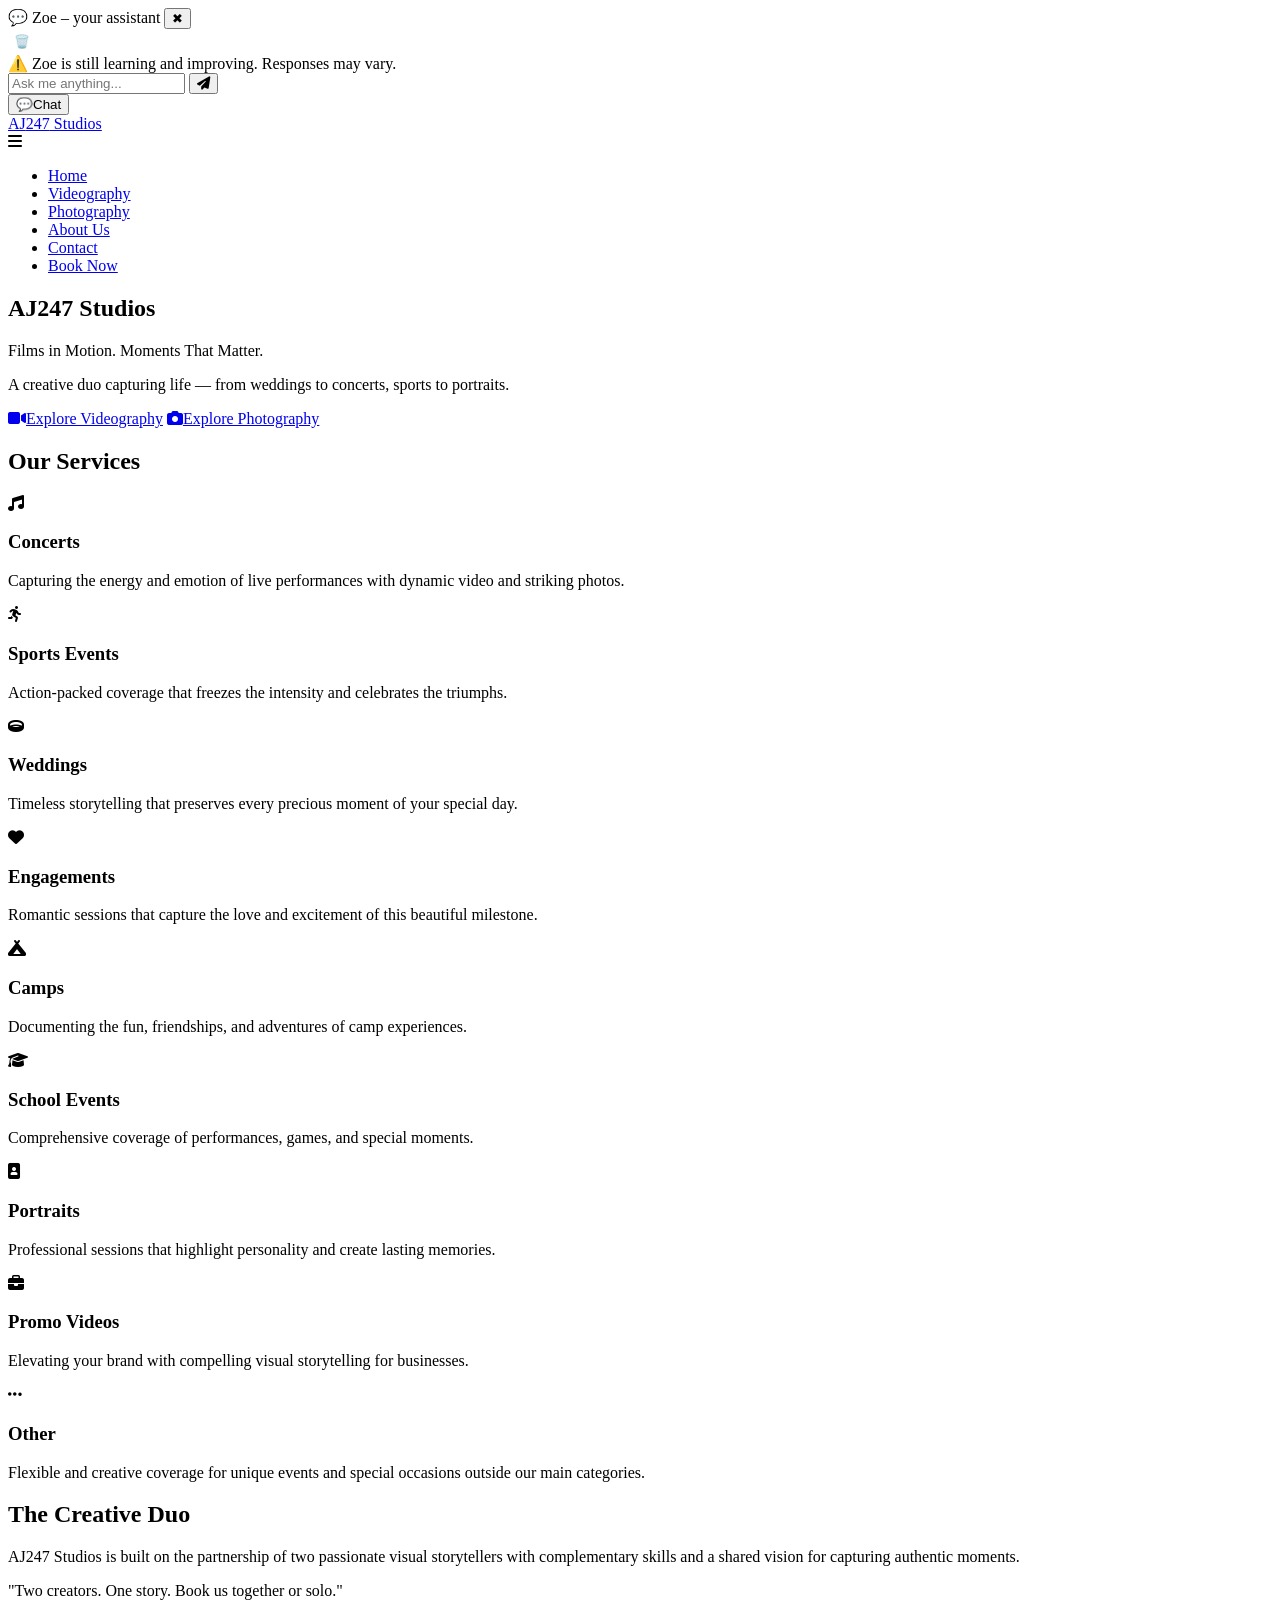
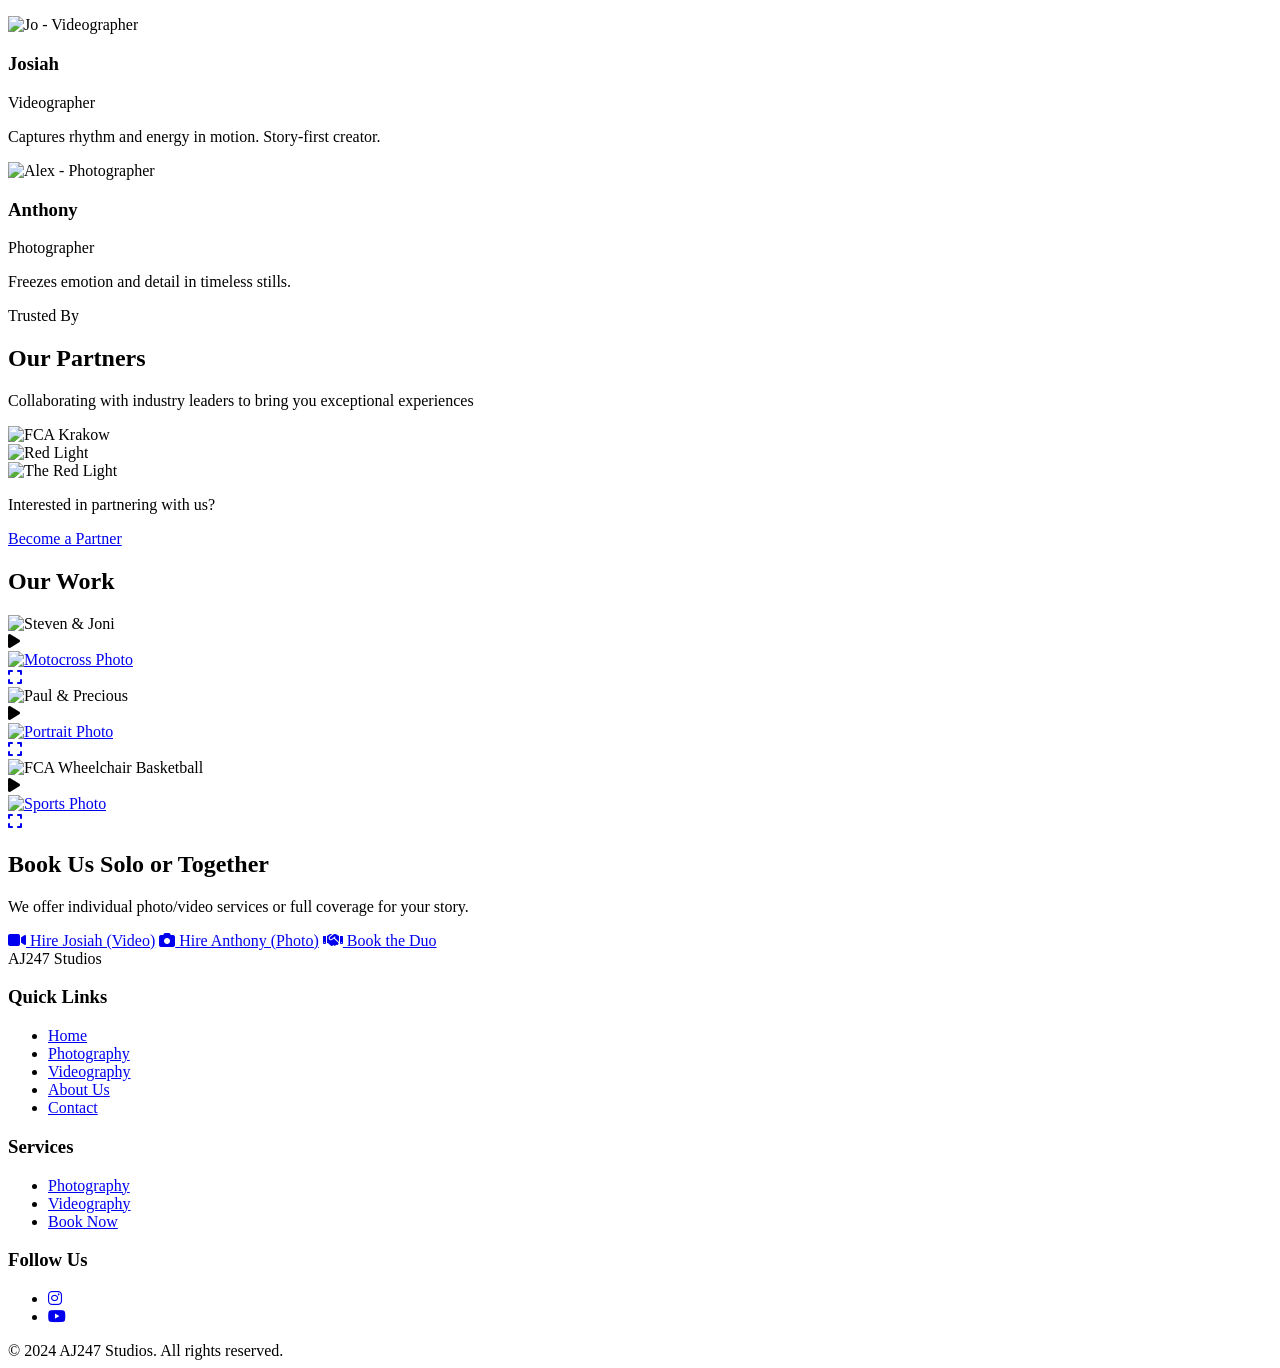
==== index.html @ 20d94ccf "Normalization." ====
<!DOCTYPE html>
<html lang="en">
<head>
    <meta charset="UTF-8">
    <meta name="viewport" content="width=device-width, initial-scale=1.0">
    <title>AJ247 Studios | Films in Motion. Moments That Matter.</title>
    <link rel="preconnect" href="https://fonts.googleapis.com">
    <link rel="preconnect" href="https://fonts.gstatic.com" crossorigin>
    <link href="https://fonts.googleapis.com/css2?family=Bebas+Neue&family=Montserrat:wght@300;400;500;600;700&family=Playfair+Display:ital,wght@0,400;0,500;1,400&display=swap" rel="stylesheet">
    <link rel="stylesheet" href="https://cdnjs.cloudflare.com/ajax/libs/font-awesome/6.4.0/css/all.min.css">
    <link rel="stylesheet" href="index files/index.css">
</head>
<body>
    <!-- ✅ zoe-chat.html -->
    <div id="aj247-chat-container">
        <div id="aj247-chat-widget">
            <div id="chat-header">
                <span>💬 Zoe – your assistant</span>
                <button id="chat-close-btn" aria-label="Close Chat">✖</button>
            </div>
            
            <button id="clear-history-btn" style="
                background: none;
                color: white;
                border: none;
                font-size: 0.8rem;
                margin-top: 4px;
                margin-bottom: 4px;
                cursor: pointer;
                text-decoration: underline;
                opacity: 0.8;
            ">🗑️ Clear Chat</button>

            <div id="chat-log"></div>

            <div class="chat-note">
            ⚠️ Zoe is still learning and improving. Responses may vary.
            </div>

            <div id="chat-input-bar">
                <input type="text" id="chat-input" placeholder="Ask me anything..." />
                <button id="chat-send-btn" aria-label="Send">
                    <i class="fas fa-paper-plane"></i>
                </button>
            </div>
        </div>
    </div>

    <button id="chat-toggle-btn">
    <span class="emoji">💬</span><span class="chat-label">Chat</span>
    </button>


    <!-- Header/Navigation -->
    <header>
        <a href="index.html" class="logo">AJ<span>247</span> Studios</a>
        <div class="hamburger" id="hamburger">
            <i class="fas fa-bars"></i>
        </div>
        <nav>
            <ul id="nav-menu">
                <li><a href="index.html">Home</a></li>
                <li><a href="josiah.html">Videography</a></li>
                <li><a href="anthony.html">Photography</a></li>
                <li><a href="about.html">About Us</a></li>
                <li><a href="contact.html">Contact</a></li>
                <li><a href="contact.html#booking" class="nav-btn">Book Now</a></li>
            </ul>
        </nav>
    </header>

    <!-- Hero Section -->
    <section class="hero">
        <h1 class="fade-in">AJ<span>247</span> Studios</h1>
        <p class="fade-in delay-1">Films in Motion. Moments That Matter.</p>
        <p class="fade-in delay-1">A creative duo capturing life — from weddings to concerts, sports to portraits.</p>
        <div class="hero-btns fade-in delay-2">
            <a href="josiah.html" class="btn btn-primary"><i class="fas fa-video"></i>Explore Videography</a>
            <a href="anthony.html" class="btn btn-secondary"><i class="fas fa-camera"></i>Explore Photography</a>
        </div>
    </section>

    <!-- Services Section -->
    <section class="section">
        <h2 class="section-title">Our Services</h2>
        <div class="services-grid">
            <div class="service-card fade-in">
                <div class="service-icon"><i class="fas fa-music"></i></div>
                <h3>Concerts</h3>
                <p>Capturing the energy and emotion of live performances with dynamic video and striking photos.</p>
            </div>
            <div class="service-card fade-in delay-1">
                <div class="service-icon"><i class="fas fa-running"></i></div>
                <h3>Sports Events</h3>
                <p>Action-packed coverage that freezes the intensity and celebrates the triumphs.</p>
            </div>
            <div class="service-card fade-in delay-2">
                <div class="service-icon"><i class="fas fa-ring"></i></div>
                <h3>Weddings</h3>
                <p>Timeless storytelling that preserves every precious moment of your special day.</p>
            </div>
            <div class="service-card fade-in">
                <div class="service-icon"><i class="fas fa-heart"></i></div>
                <h3>Engagements</h3>
                <p>Romantic sessions that capture the love and excitement of this beautiful milestone.</p>
            </div>
            <div class="service-card fade-in delay-1">
                <div class="service-icon"><i class="fas fa-campground"></i></div>
                <h3>Camps</h3>
                <p>Documenting the fun, friendships, and adventures of camp experiences.</p>
            </div>
            <div class="service-card fade-in delay-2">
                <div class="service-icon"><i class="fas fa-graduation-cap"></i></div>
                <h3>School Events</h3>
                <p>Comprehensive coverage of performances, games, and special moments.</p>
            </div>
            <div class="service-card fade-in">
                <div class="service-icon"><i class="fas fa-portrait"></i></div>
                <h3>Portraits</h3>
                <p>Professional sessions that highlight personality and create lasting memories.</p>
            </div>
            <div class="service-card fade-in delay-1">
                <div class="service-icon"><i class="fas fa-briefcase"></i></div>
                <h3>Promo Videos</h3>
                <p>Elevating your brand with compelling visual storytelling for businesses.</p>
            </div>
            <div class="service-card fade-in delay-2 other">
                <div class="service-icon"><i class="fas fa-ellipsis-h"></i></div>
                <h3>Other</h3>
                <p>Flexible and creative coverage for unique events and special occasions outside our main categories.</p>
            </div>
        </div>
    </section>

    <!-- About Section -->
    <section class="section about">
        <div class="about-container">
            <div class="about-text">
                <h2>The Creative Duo</h2>
                <p>AJ247 Studios is built on the partnership of two passionate visual storytellers with complementary skills and a shared vision for capturing authentic moments.</p>
                <p class="about-tagline">"Two creators. One story. Book us together or solo."</p>
            </div>
            <div class="team-members">
                <div class="team-member fade-in delay-1">
                    <img src="other-img/videographer-2.webp" alt="Jo - Videographer" class="member-photo">
                    <h3 class="member-name">Josiah</h3>
                    <p class="member-role">Videographer</p>
                    <p>Captures rhythm and energy in motion. Story-first creator.</p>
                </div>
                <div class="team-member fade-in delay-1">
                    <img src="other-img/photographer-3.webp" alt="Alex - Photographer" class="member-photo">
                    <h3 class="member-name">Anthony</h3>
                    <p class="member-role">Photographer</p>
                    <p>Freezes emotion and detail in timeless stills.</p>
                </div>
            </div>
        </div>
    </section>
    
    <!-- Sponsors Section -->
    <section class="section sponsors-section">
        <div class="sponsors-container">
            <div class="sponsors-header">
                <span class="sponsors-badge">Trusted By</span>
                <h2 class="section-title">Our Partners</h2>
                <p class="sponsors-subtitle">Collaborating with industry leaders to bring you exceptional experiences</p>
            </div>
            <div class="sponsors-showcase">
                <div class="sponsor-item fade-in">
                    <div class="sponsor-box">
                        <img src="other-img/Logos/fca-krakow.webp" alt="FCA Krakow" class="sponsor-logo">
                    </div>
                </div>
                <div class="sponsor-item fade-in delay-1">
                    <div class="sponsor-box">
                        <img src="other-img/Logos/redlight.webp" alt="Red Light" class="sponsor-logo">
                    </div>
                </div>
                <div class="sponsor-item fade-in delay-2">
                    <div class="sponsor-box">
                        <img src="other-img/Logos/the-red-ligth.webp" alt="The Red Light" class="sponsor-logo">
                    </div>
                </div>
            </div>
            <div class="sponsors-cta">
                <p>Interested in partnering with us?</p>
                <a href="contact.html" class="partner-btn">Become a Partner</a>
            </div>
        </div>
    </section>

    <!-- Portfolio Section -->
    <section class="section">
        <h2 class="section-title">Our Work</h2>
        <div class="portfolio-grid">
            <!-- Steven & Joni -->
            <div class="portfolio-item fade-in delay-2 video-wrapper" data-video-id="4TEUUR1VXEQ">
                <img src="other-img/Steven-Joni.webp" alt="Steven & Joni" class="portfolio-img">
                <div class="portfolio-overlay">
                    <i class="fas fa-play portfolio-icon video-icon"></i>
                </div>
            </div>

            <!-- Motocross Photo Album -->
            <a href="album_photo_motocross.html" class="portfolio-item fade-in delay-1">
                <img src="motocross/motocross_07.webp" alt="Motocross Photo" class="portfolio-img">
                <div class="portfolio-overlay">
                    <i class="fas fa-expand portfolio-icon photo-icon"></i>
                </div>
            </a>

            <!-- Paul & Precious -->
            <div class="portfolio-item fade-in video-wrapper" data-video-id="fnJxTmsU52o">
                <img src="other-img/paul-precious.webp" alt="Paul & Precious" class="portfolio-img">
                <div class="portfolio-overlay">
                    <i class="fas fa-play portfolio-icon video-icon"></i>
                </div>
            </div>

            <!-- Portrait Photo Album -->
            <a href="album_photo_portraits.html" class="portfolio-item fade-in delay-1">
                <img src="portraits/Portrait_14.webp" alt="Portrait Photo" class="portfolio-img">
                <div class="portfolio-overlay">
                    <i class="fas fa-expand portfolio-icon photo-icon"></i>
                </div>
            </a>

            <!-- Sports Video -->
            <div class="portfolio-item fade-in delay-1 video-wrapper" data-video-id="892FI9K08nw">
                <img src="other-img/wheelchair.webp" alt="FCA Wheelchair Basketball" class="portfolio-img">
                <div class="portfolio-overlay">
                    <i class="fas fa-play portfolio-icon video-icon"></i>
                </div>
            </div>

            <!-- Sports Photo Album -->
            <a href="album_photo_football2.html" class="portfolio-item fade-in delay-1">
                <img src="sports2/football_pre.webp" alt="Sports Photo" class="portfolio-img">
                <div class="portfolio-overlay">
                    <i class="fas fa-expand portfolio-icon photo-icon"></i>
                </div>
            </a>
        </div>
    </section>



    <!-- Booking CTA -->
    <section class="booking-cta">
        <h2>Book Us Solo or Together</h2>
        <p>We offer individual photo/video services or full coverage for your story.</p>
        <div class="booking-btns">
            <a href="contact.html" class="booking-btn video-btn"><i class="fas fa-video"></i> Hire Josiah (Video)</a>
            <a href="contact.html" class="booking-btn photo-btn"><i class="fas fa-camera"></i> Hire Anthony (Photo)</a>
            <a href="contact.html" class="booking-btn duo-btn"><i class="fas fa-handshake"></i> Book the Duo</a>
        </div>
    </section>

    <!-- Footer -->
    <footer>
        <div class="footer-container">
            <div class="footer-logo">AJ<span>247</span> Studios</div>
            <div class="footer-links">
                <h3>Quick Links</h3>
                <ul>
                    <li><a href="index.html">Home</a></li>
                    <li><a href="anthony.html">Photography</a></li>
                    <li><a href="josiah.html">Videography</a></li>
                    <li><a href="about.html">About Us</a></li>
                    <li><a href="contact.html">Contact</a></li>
                </ul>
            </div>
            <div class="footer-links">
                <h3>Services</h3>
                <ul>
                    <li><a href="anthony.html">Photography</a></li>
                    <li><a href="josiah.html">Videography</a></li>
                    <li><a href="contact.html">Book Now</a></li>
                </ul>
            </div>
            <div class="footer-links">
                <h3>Follow Us</h3>
                <ul class="social-links">
                    <li><a href="https://www.instagram.com/aj247studios/" target="_blank" rel="noopener"><i class="fab fa-instagram"></i></a></li>
                    <li><a href="https://www.youtube.com/@AJ247Studios-b8y" target="_blank" rel="noopener"><i class="fab fa-youtube"></i></a></li>
                </ul>
            </div>
        </div>
        <div class="copyright">
            &copy; 2024 AJ247 Studios. All rights reserved.
        </div>
    </footer>

    <script src="index files/index.js"></script>
</body> 
</html>
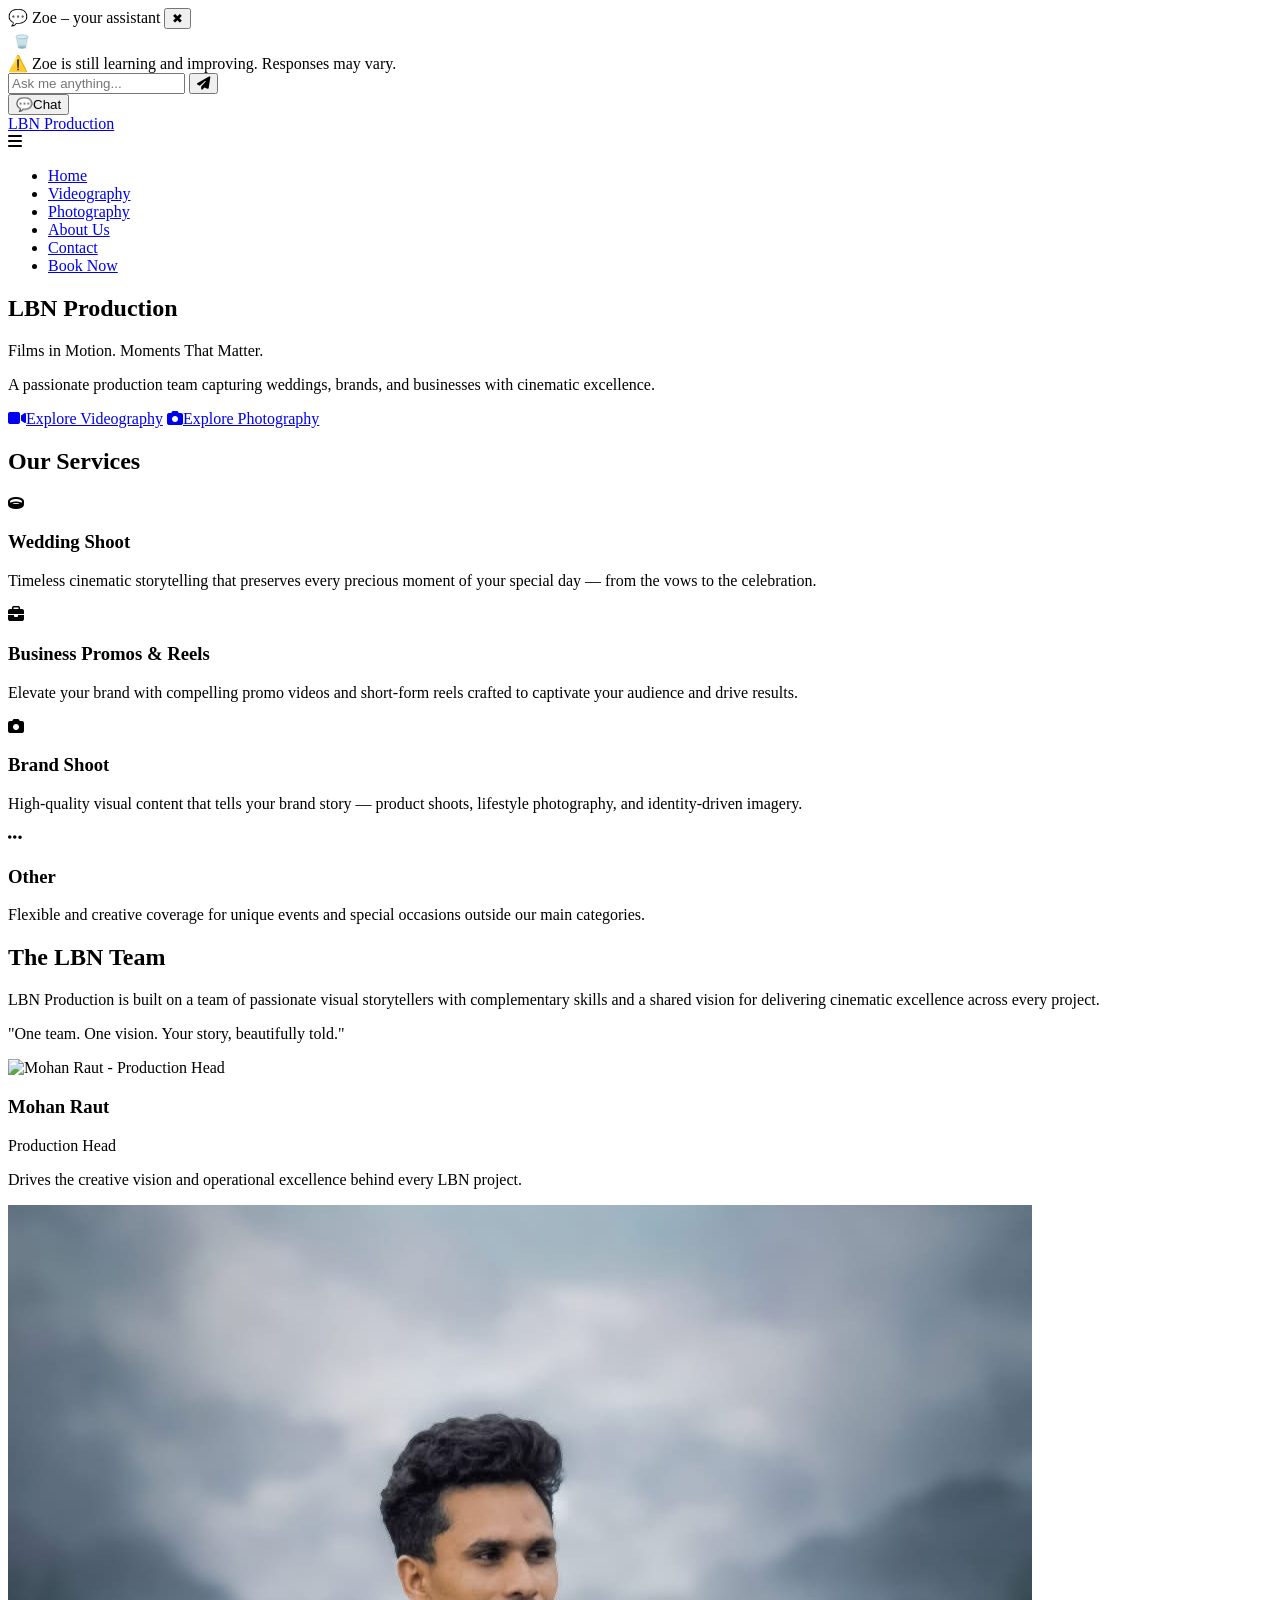
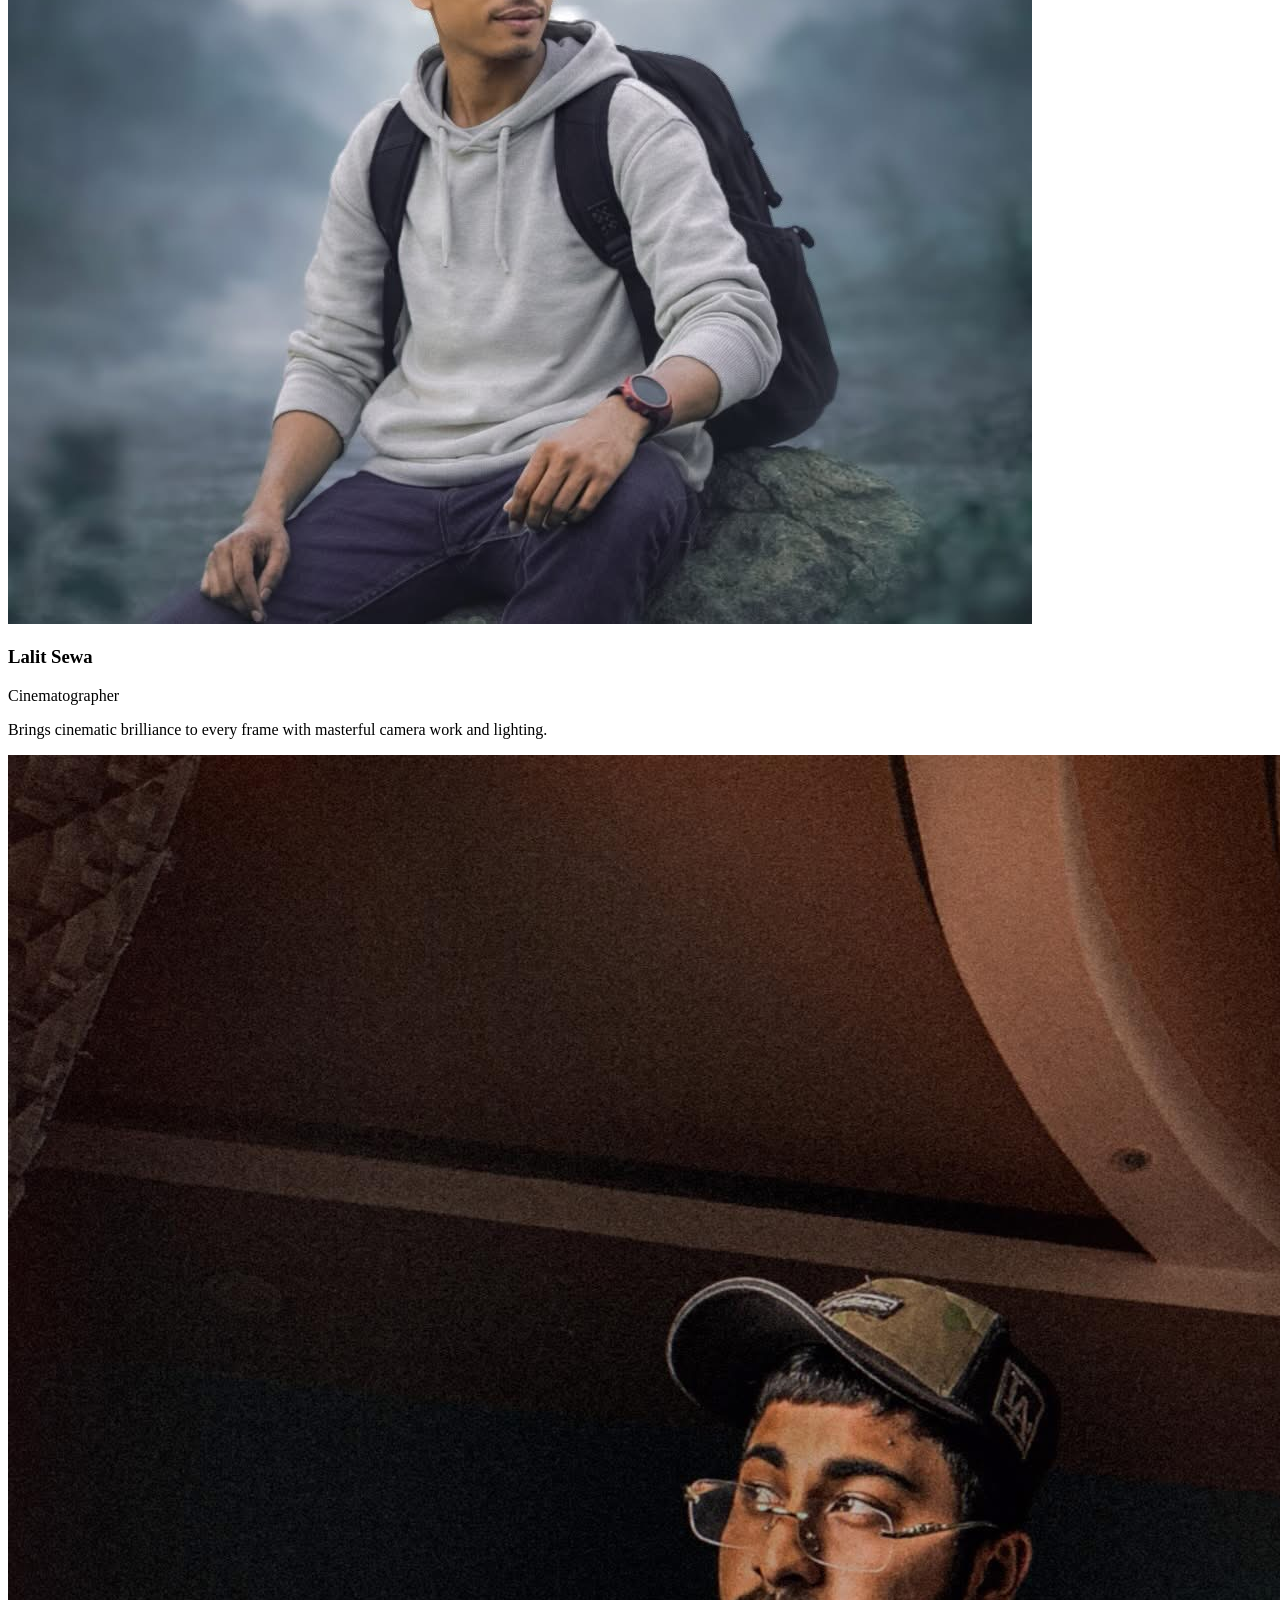
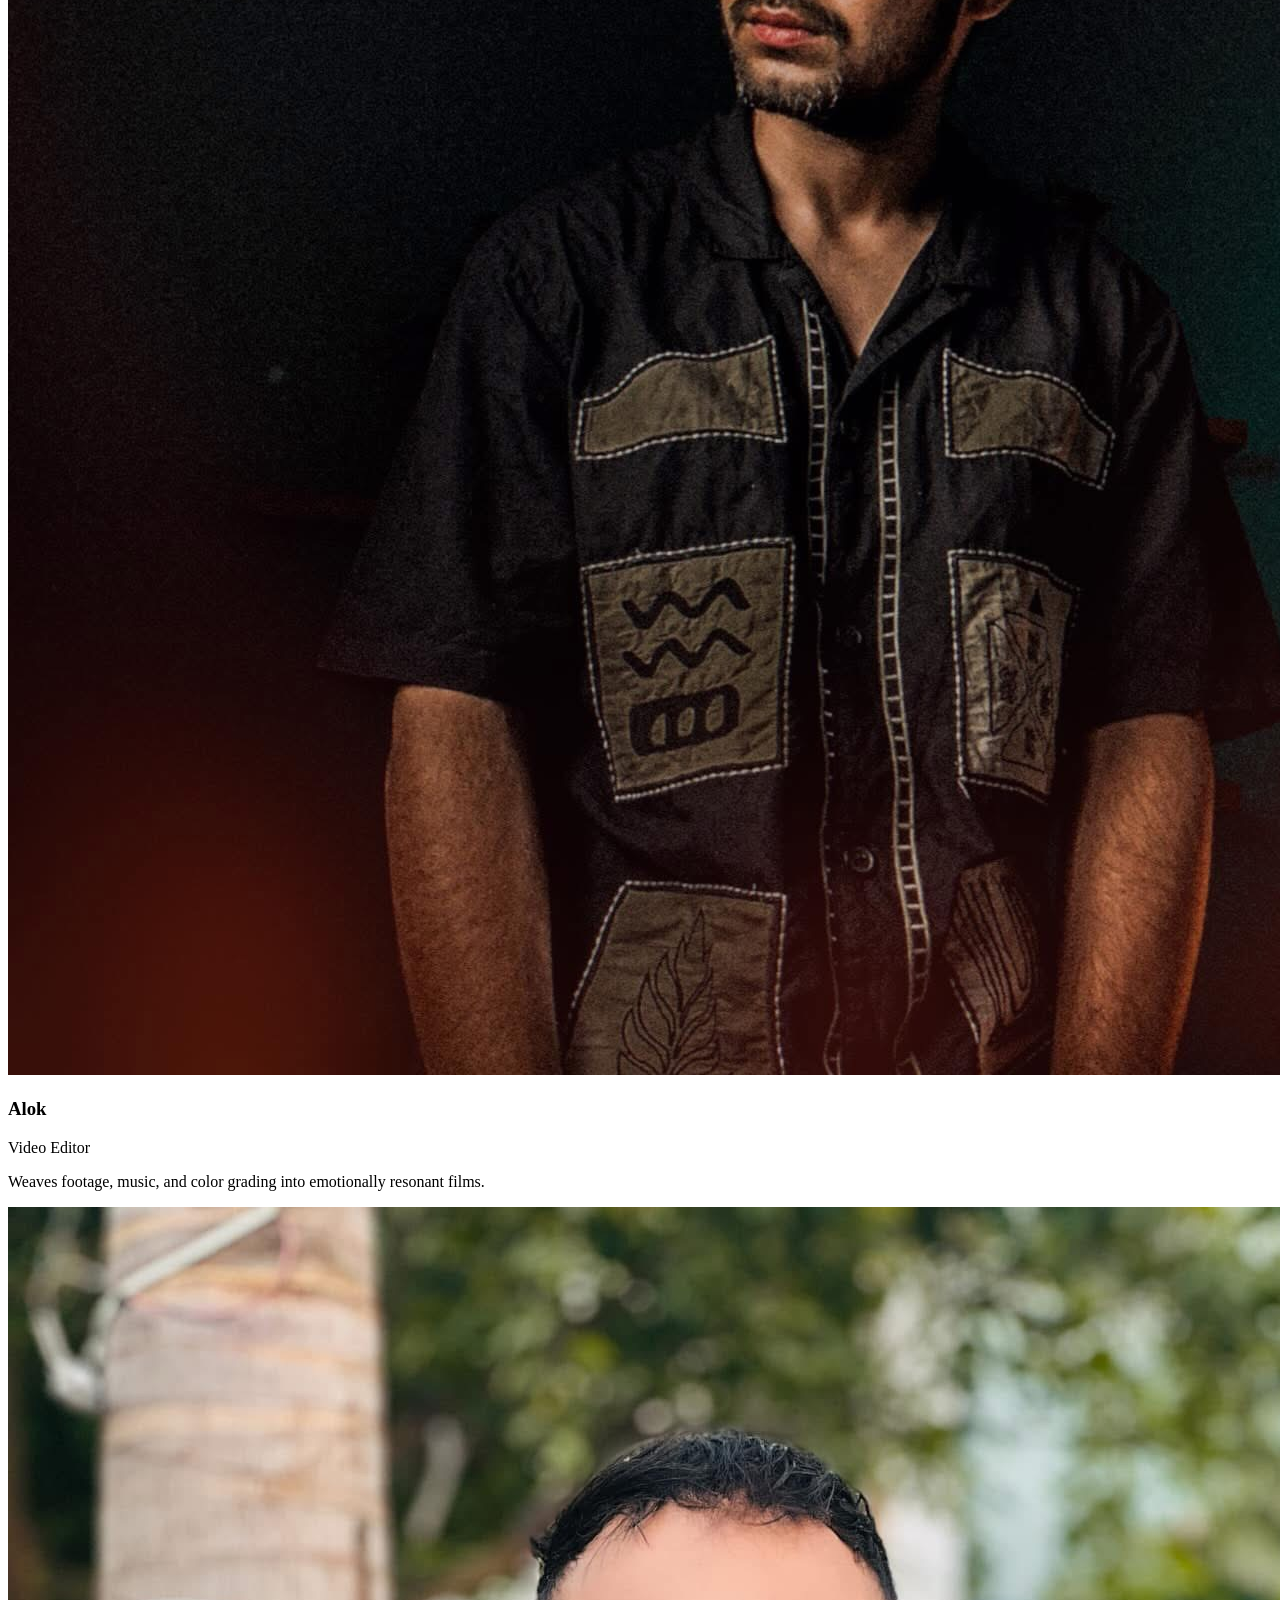
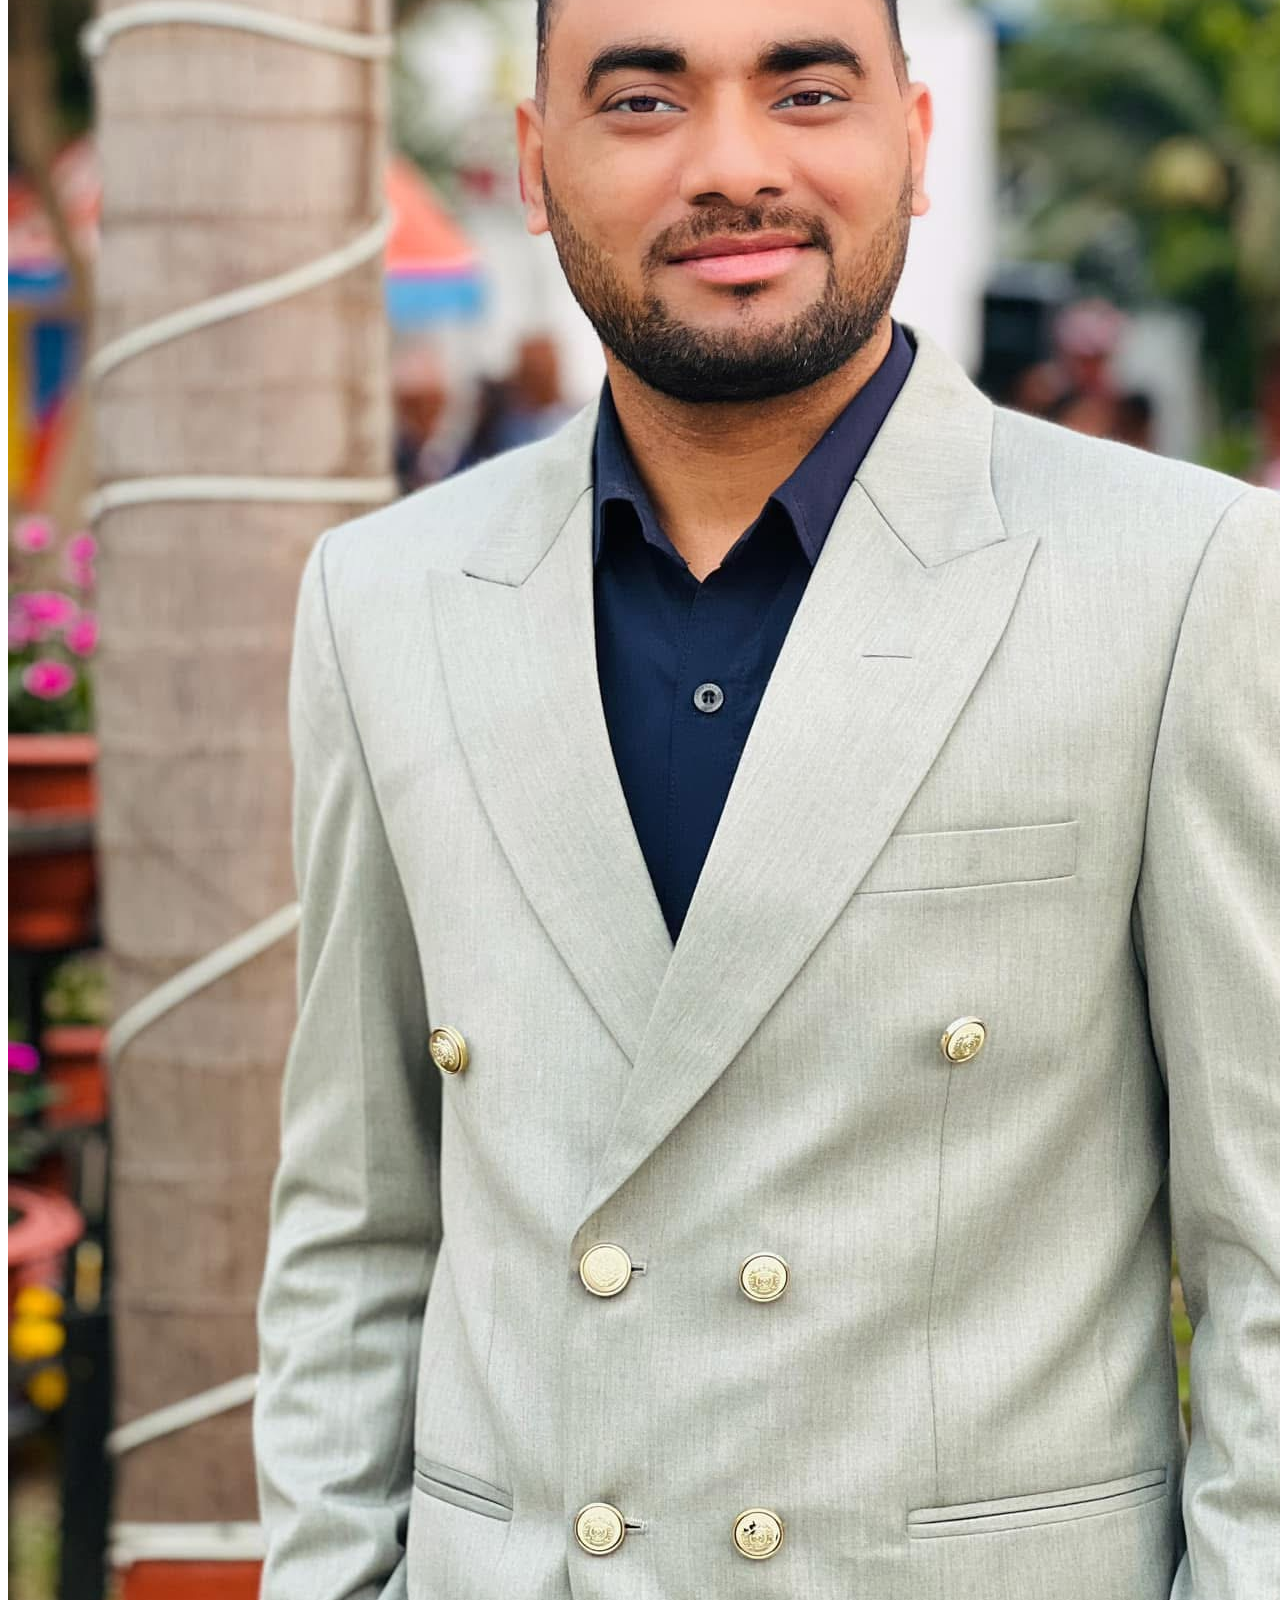
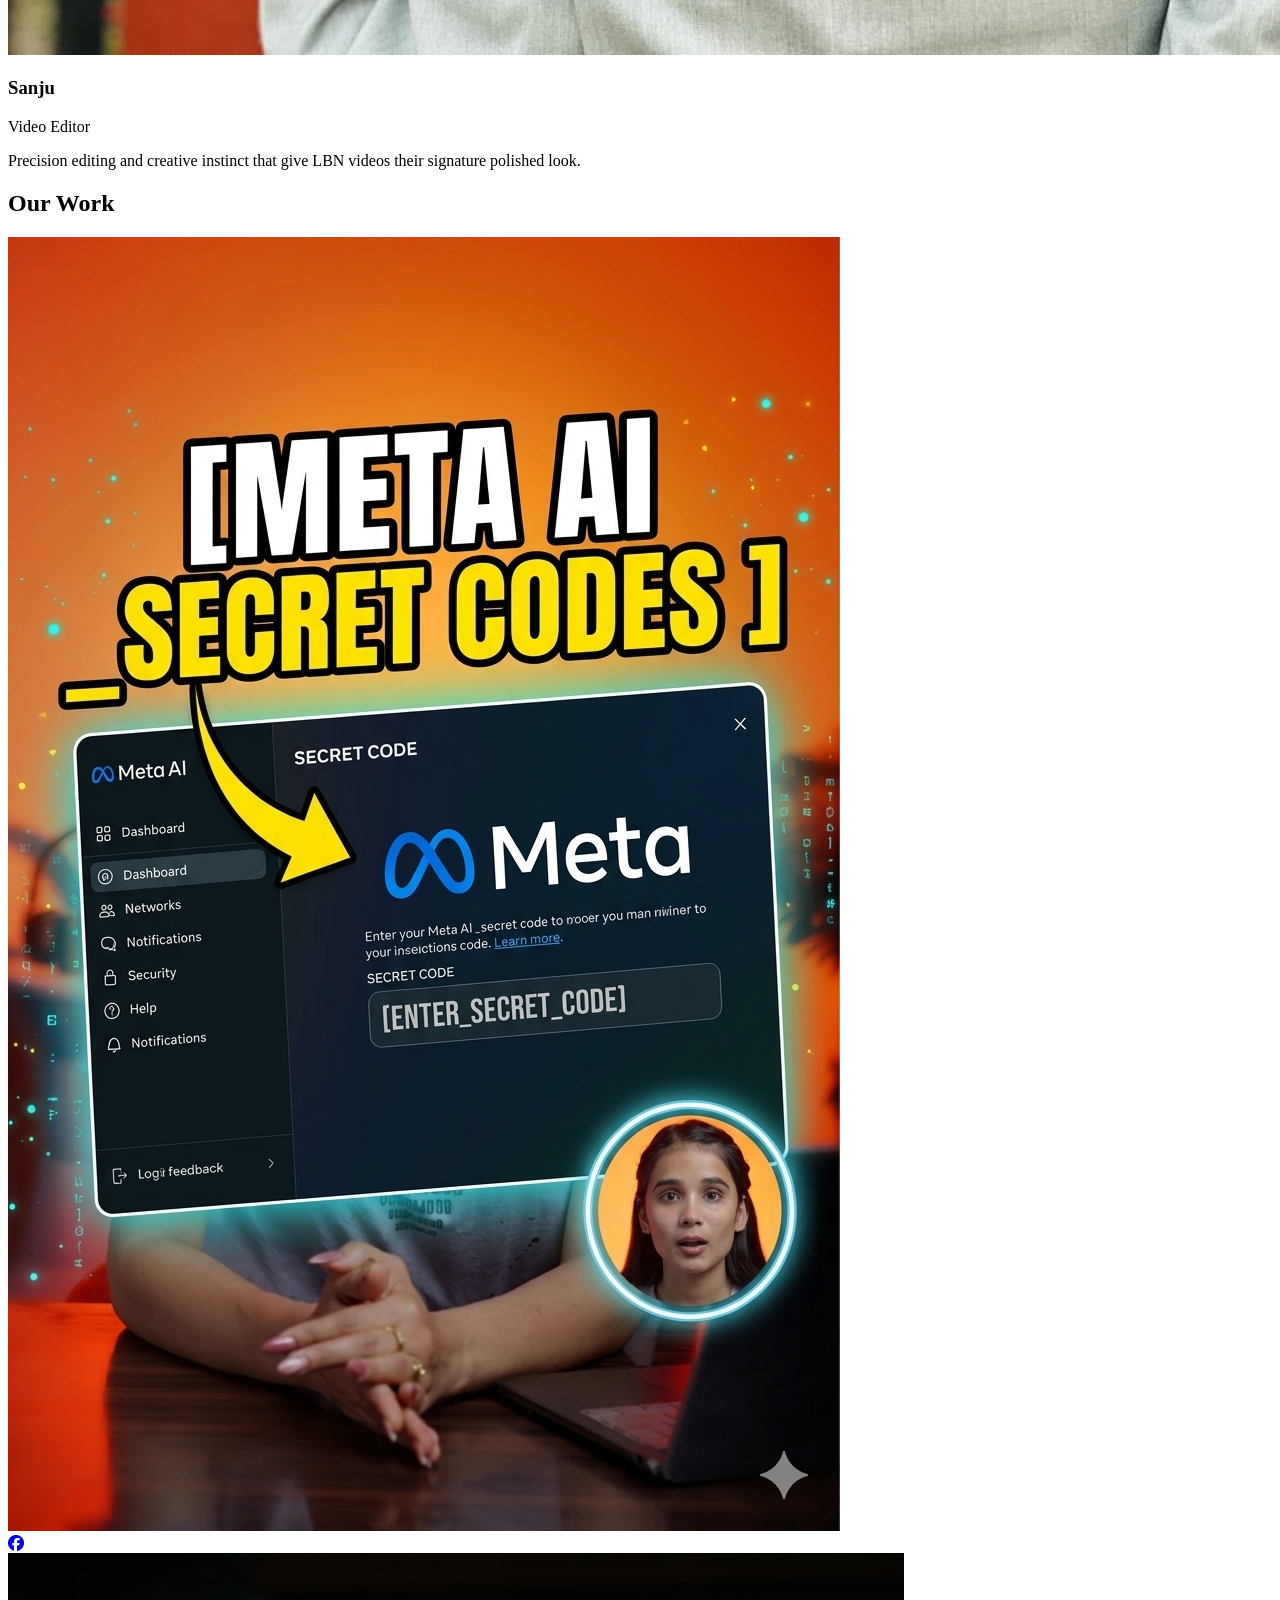
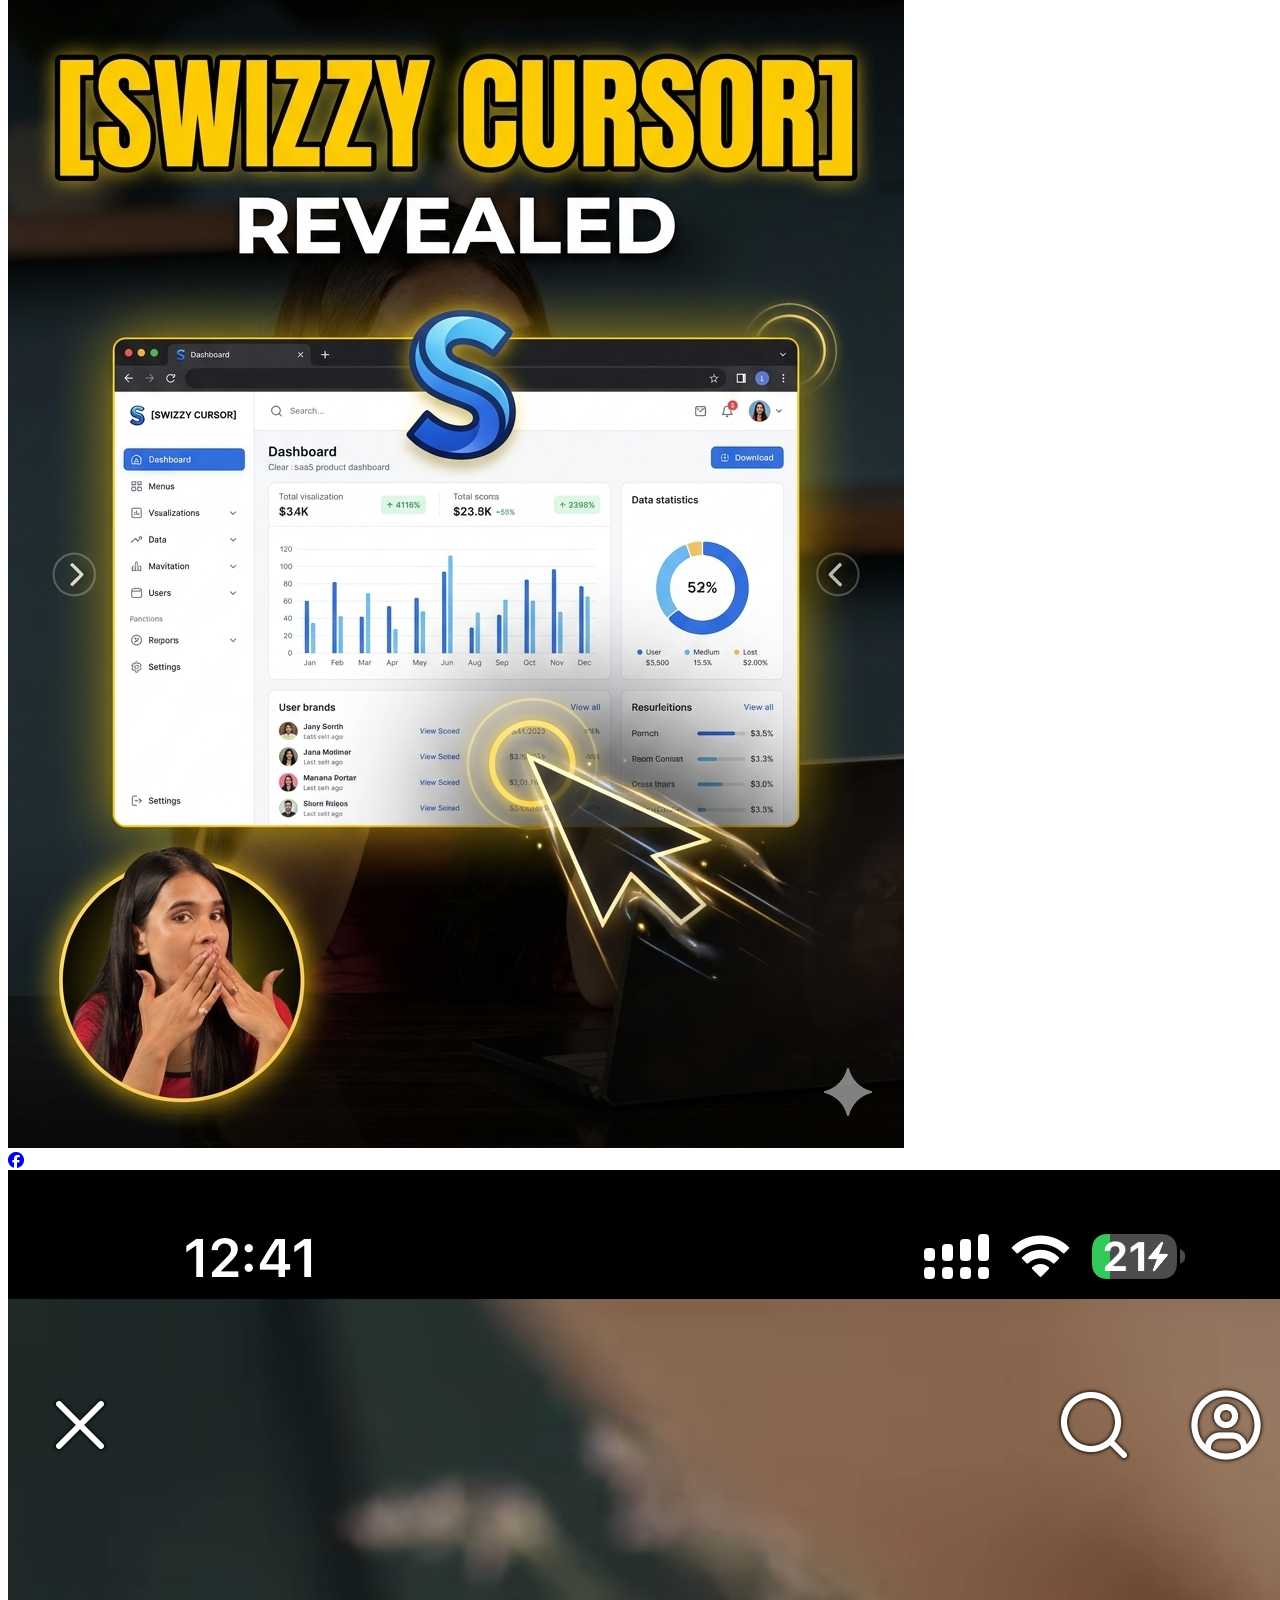
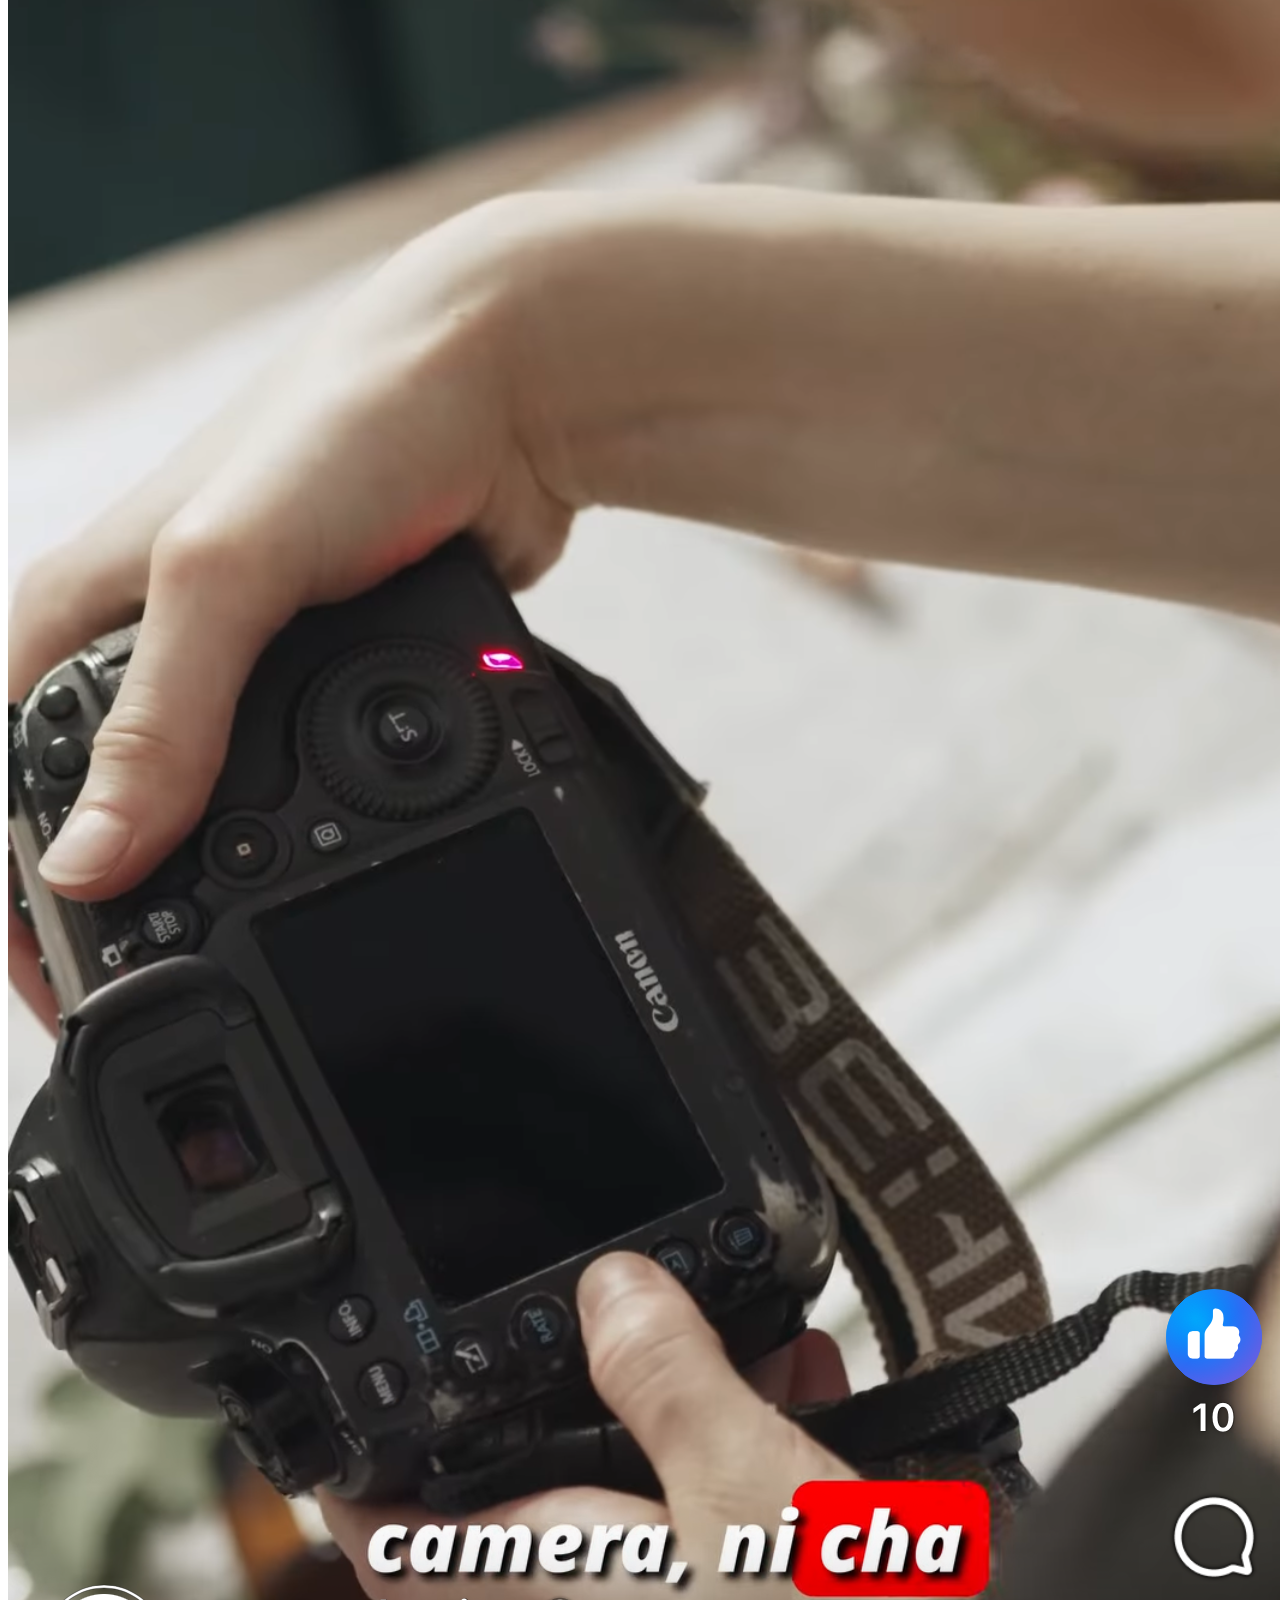
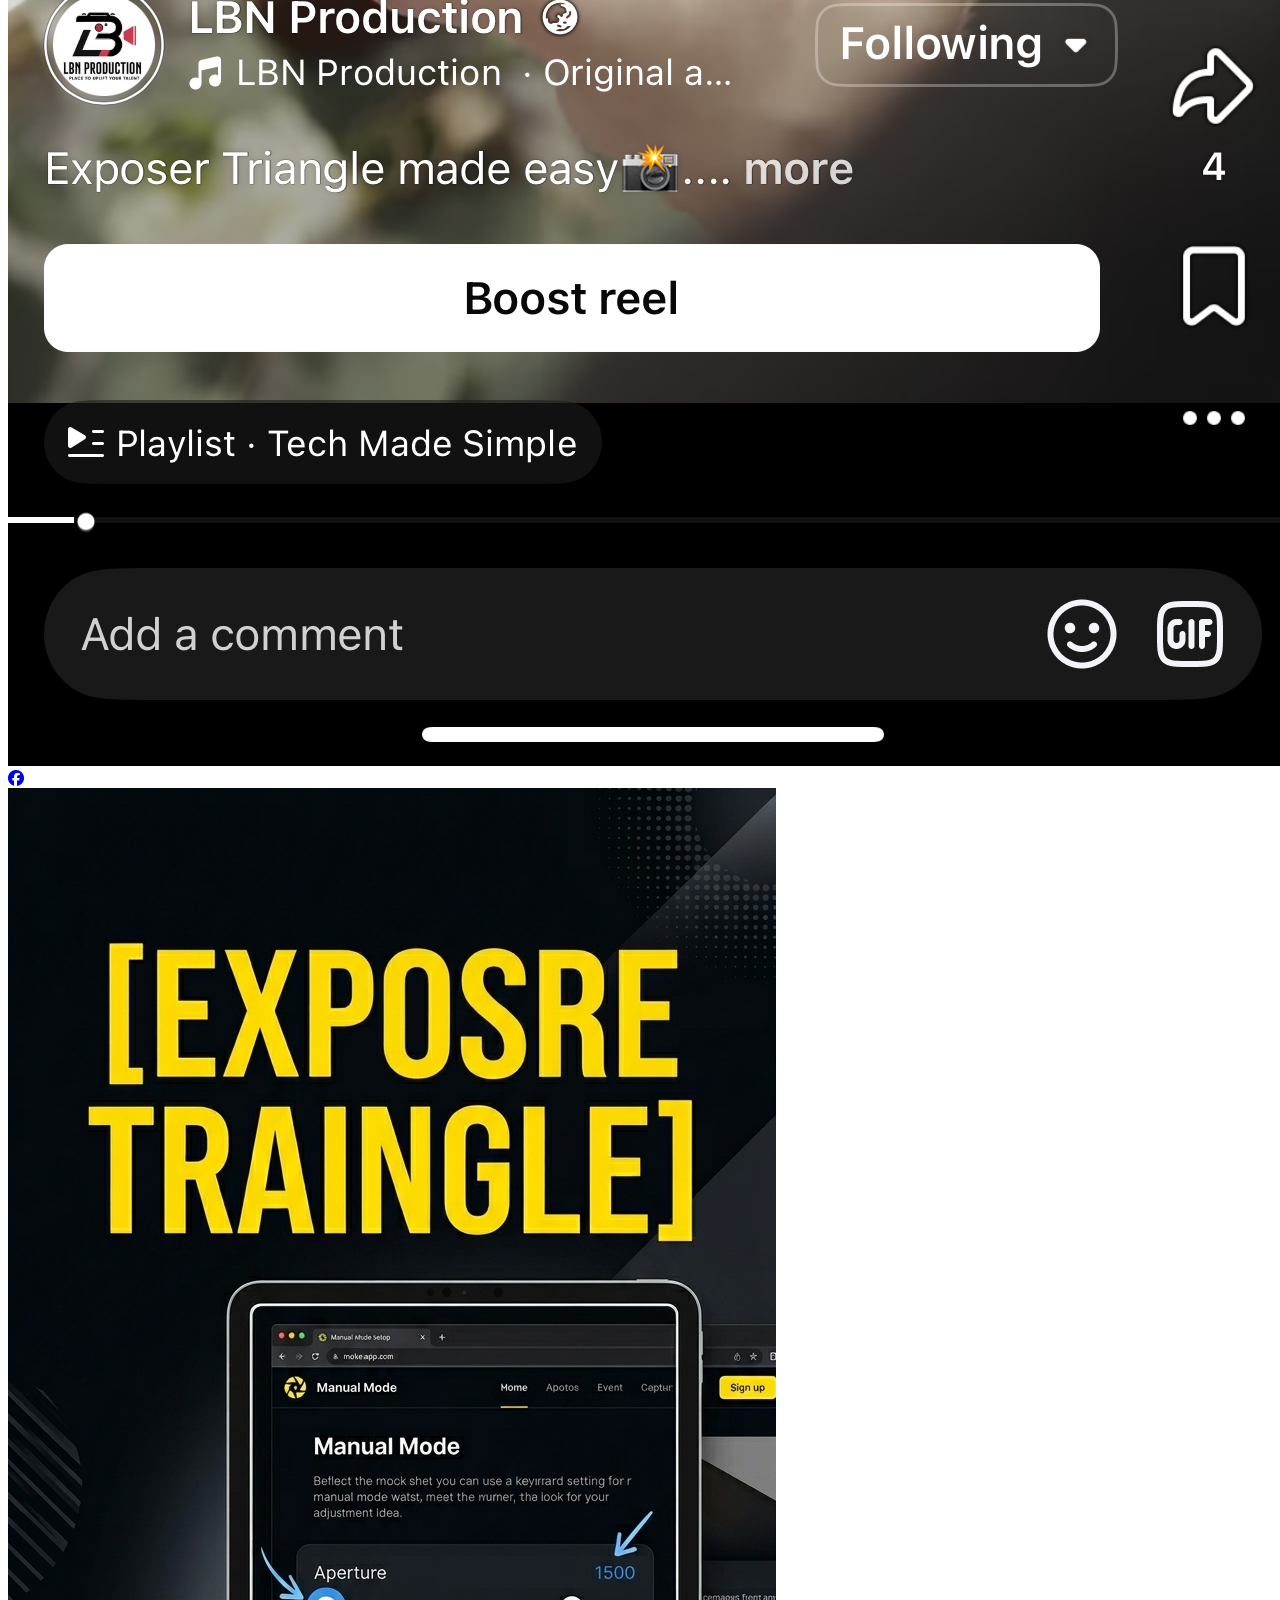
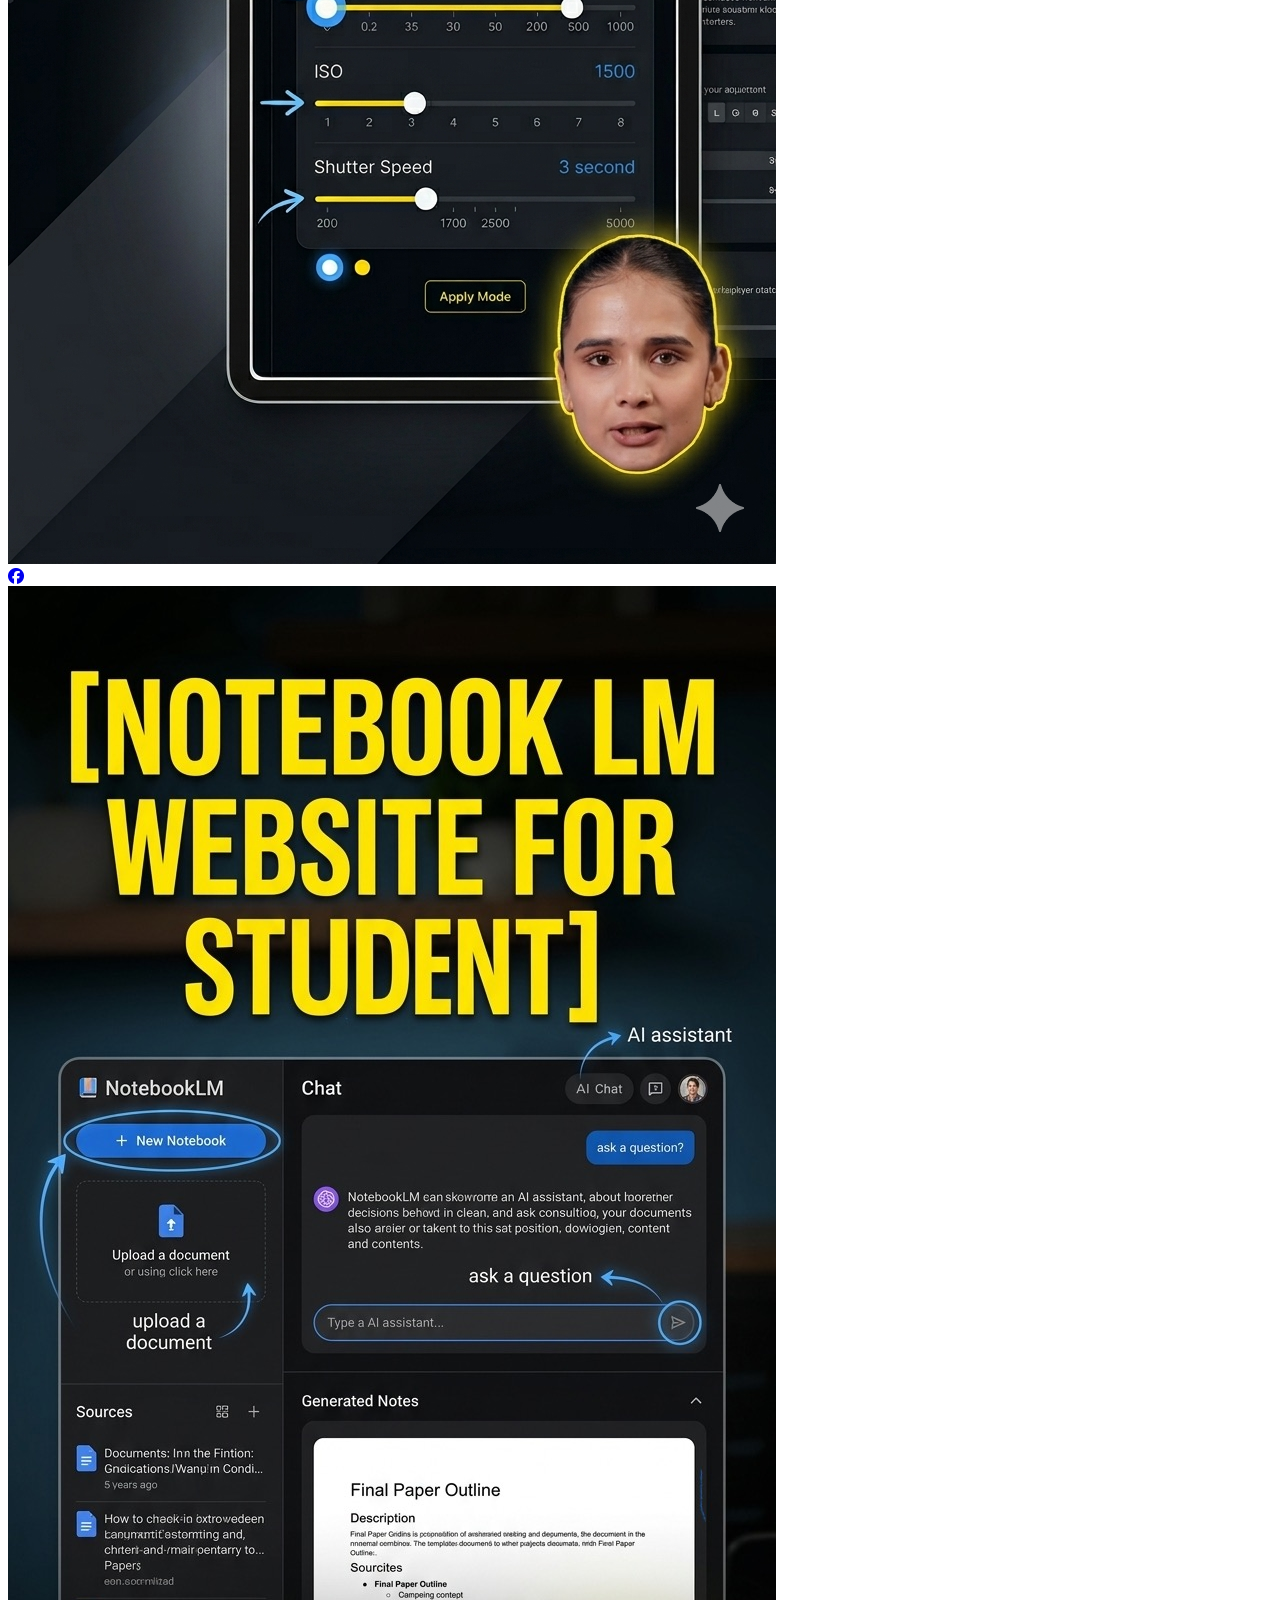
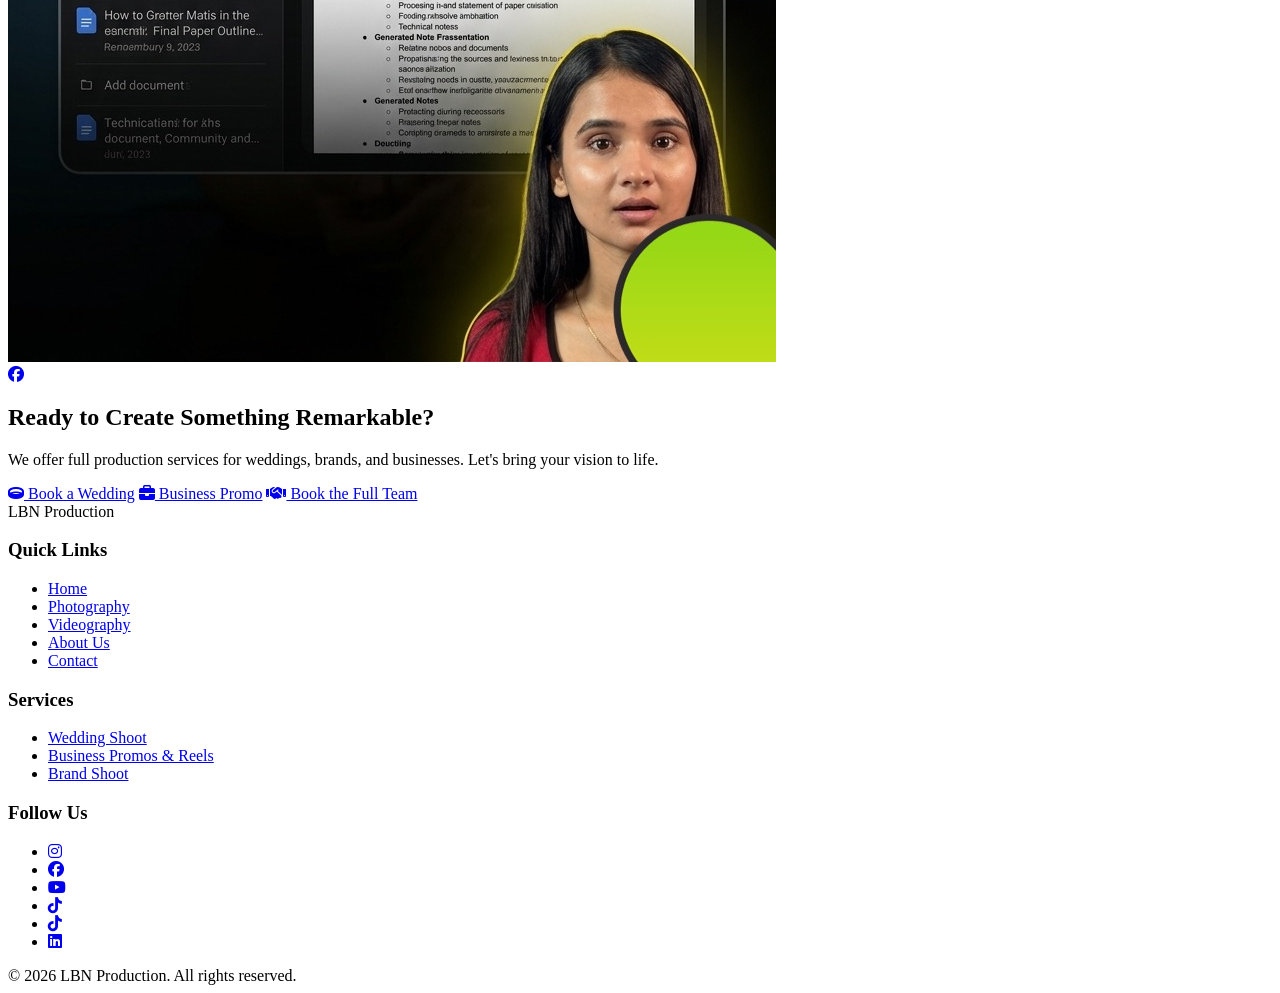
==== commit c762e783: "Update inside submodule" ====
--- a/index.html
+++ b/index.html
@@ -3,7 +3,7 @@
 <head>
     <meta charset="UTF-8">
     <meta name="viewport" content="width=device-width, initial-scale=1.0">
-    <title>AJ247 Studios | Films in Motion. Moments That Matter.</title>
+    <title>LBN Production | Films in Motion. Moments That Matter.</title>
     <link rel="preconnect" href="https://fonts.googleapis.com">
     <link rel="preconnect" href="https://fonts.gstatic.com" crossorigin>
     <link href="https://fonts.googleapis.com/css2?family=Bebas+Neue&family=Montserrat:wght@300;400;500;600;700&family=Playfair+Display:ital,wght@0,400;0,500;1,400&display=swap" rel="stylesheet">
@@ -53,7 +53,7 @@
 
     <!-- Header/Navigation -->
     <header>
-        <a href="index.html" class="logo">AJ<span>247</span> Studios</a>
+        <a href="index.html" class="logo">LBN<span> Production</span></a>
         <div class="hamburger" id="hamburger">
             <i class="fas fa-bars"></i>
         </div>
@@ -71,9 +71,9 @@
 
     <!-- Hero Section -->
     <section class="hero">
-        <h1 class="fade-in">AJ<span>247</span> Studios</h1>
+        <h1 class="fade-in">LBN<span> Production</span></h1>
         <p class="fade-in delay-1">Films in Motion. Moments That Matter.</p>
-        <p class="fade-in delay-1">A creative duo capturing life — from weddings to concerts, sports to portraits.</p>
+        <p class="fade-in delay-1">A passionate production team capturing weddings, brands, and businesses with cinematic excellence.</p>
         <div class="hero-btns fade-in delay-2">
             <a href="josiah.html" class="btn btn-primary"><i class="fas fa-video"></i>Explore Videography</a>
             <a href="anthony.html" class="btn btn-secondary"><i class="fas fa-camera"></i>Explore Photography</a>
@@ -85,44 +85,19 @@
         <h2 class="section-title">Our Services</h2>
         <div class="services-grid">
             <div class="service-card fade-in">
-                <div class="service-icon"><i class="fas fa-music"></i></div>
-                <h3>Concerts</h3>
-                <p>Capturing the energy and emotion of live performances with dynamic video and striking photos.</p>
-            </div>
-            <div class="service-card fade-in delay-1">
-                <div class="service-icon"><i class="fas fa-running"></i></div>
-                <h3>Sports Events</h3>
-                <p>Action-packed coverage that freezes the intensity and celebrates the triumphs.</p>
-            </div>
-            <div class="service-card fade-in delay-2">
                 <div class="service-icon"><i class="fas fa-ring"></i></div>
-                <h3>Weddings</h3>
-                <p>Timeless storytelling that preserves every precious moment of your special day.</p>
-            </div>
-            <div class="service-card fade-in">
-                <div class="service-icon"><i class="fas fa-heart"></i></div>
-                <h3>Engagements</h3>
-                <p>Romantic sessions that capture the love and excitement of this beautiful milestone.</p>
-            </div>
-            <div class="service-card fade-in delay-1">
-                <div class="service-icon"><i class="fas fa-campground"></i></div>
-                <h3>Camps</h3>
-                <p>Documenting the fun, friendships, and adventures of camp experiences.</p>
-            </div>
-            <div class="service-card fade-in delay-2">
-                <div class="service-icon"><i class="fas fa-graduation-cap"></i></div>
-                <h3>School Events</h3>
-                <p>Comprehensive coverage of performances, games, and special moments.</p>
-            </div>
-            <div class="service-card fade-in">
-                <div class="service-icon"><i class="fas fa-portrait"></i></div>
-                <h3>Portraits</h3>
-                <p>Professional sessions that highlight personality and create lasting memories.</p>
+                <h3>Wedding Shoot</h3>
+                <p>Timeless cinematic storytelling that preserves every precious moment of your special day — from the vows to the celebration.</p>
             </div>
             <div class="service-card fade-in delay-1">
                 <div class="service-icon"><i class="fas fa-briefcase"></i></div>
-                <h3>Promo Videos</h3>
-                <p>Elevating your brand with compelling visual storytelling for businesses.</p>
+                <h3>Business Promos &amp; Reels</h3>
+                <p>Elevate your brand with compelling promo videos and short-form reels crafted to captivate your audience and drive results.</p>
+            </div>
+            <div class="service-card fade-in delay-2">
+                <div class="service-icon"><i class="fas fa-camera"></i></div>
+                <h3>Brand Shoot</h3>
+                <p>High-quality visual content that tells your brand story — product shoots, lifestyle photography, and identity-driven imagery.</p>
             </div>
             <div class="service-card fade-in delay-2 other">
                 <div class="service-icon"><i class="fas fa-ellipsis-h"></i></div>
@@ -136,108 +111,76 @@
     <section class="section about">
         <div class="about-container">
             <div class="about-text">
-                <h2>The Creative Duo</h2>
-                <p>AJ247 Studios is built on the partnership of two passionate visual storytellers with complementary skills and a shared vision for capturing authentic moments.</p>
-                <p class="about-tagline">"Two creators. One story. Book us together or solo."</p>
+                <h2>The LBN Team</h2>
+                <p>LBN Production is built on a team of passionate visual storytellers with complementary skills and a shared vision for delivering cinematic excellence across every project.</p>
+                <p class="about-tagline">"One team. One vision. Your story, beautifully told."</p>
             </div>
             <div class="team-members">
                 <div class="team-member fade-in delay-1">
-                    <img src="other-img/videographer-2.webp" alt="Jo - Videographer" class="member-photo">
-                    <h3 class="member-name">Josiah</h3>
-                    <p class="member-role">Videographer</p>
-                    <p>Captures rhythm and energy in motion. Story-first creator.</p>
-                </div>
-                <div class="team-member fade-in delay-1">
-                    <img src="other-img/photographer-3.webp" alt="Alex - Photographer" class="member-photo">
-                    <h3 class="member-name">Anthony</h3>
-                    <p class="member-role">Photographer</p>
-                    <p>Freezes emotion and detail in timeless stills.</p>
+                    <img src="team-members/Mohan.PNG" alt="Mohan Raut - Production Head" class="member-photo">
+                    <h3 class="member-name">Mohan Raut</h3>
+                    <p class="member-role">Production Head</p>
+                    <p>Drives the creative vision and operational excellence behind every LBN project.</p>
+                </div>
+                <div class="team-member fade-in delay-1">
+                    <img src="team-members/lalit.JPG" alt="Lalit Sewa - Cinematographer" class="member-photo">
+                    <h3 class="member-name">Lalit Sewa</h3>
+                    <p class="member-role">Cinematographer</p>
+                    <p>Brings cinematic brilliance to every frame with masterful camera work and lighting.</p>
+                </div>
+                <div class="team-member fade-in delay-1">
+                    <img src="team-members/alok.JPG" alt="Alok - Video Editor" class="member-photo">
+                    <h3 class="member-name">Alok</h3>
+                    <p class="member-role">Video Editor</p>
+                    <p>Weaves footage, music, and color grading into emotionally resonant films.</p>
+                </div>
+                <div class="team-member fade-in delay-1">
+                    <img src="team-members/sanju.JPG" alt="Sanju - Video Editor" class="member-photo">
+                    <h3 class="member-name">Sanju</h3>
+                    <p class="member-role">Video Editor</p>
+                    <p>Precision editing and creative instinct that give LBN videos their signature polished look.</p>
                 </div>
             </div>
         </div>
     </section>
     
-    <!-- Sponsors Section -->
-    <section class="section sponsors-section">
-        <div class="sponsors-container">
-            <div class="sponsors-header">
-                <span class="sponsors-badge">Trusted By</span>
-                <h2 class="section-title">Our Partners</h2>
-                <p class="sponsors-subtitle">Collaborating with industry leaders to bring you exceptional experiences</p>
-            </div>
-            <div class="sponsors-showcase">
-                <div class="sponsor-item fade-in">
-                    <div class="sponsor-box">
-                        <img src="other-img/Logos/fca-krakow.webp" alt="FCA Krakow" class="sponsor-logo">
-                    </div>
-                </div>
-                <div class="sponsor-item fade-in delay-1">
-                    <div class="sponsor-box">
-                        <img src="other-img/Logos/redlight.webp" alt="Red Light" class="sponsor-logo">
-                    </div>
-                </div>
-                <div class="sponsor-item fade-in delay-2">
-                    <div class="sponsor-box">
-                        <img src="other-img/Logos/the-red-ligth.webp" alt="The Red Light" class="sponsor-logo">
-                    </div>
-                </div>
-            </div>
-            <div class="sponsors-cta">
-                <p>Interested in partnering with us?</p>
-                <a href="contact.html" class="partner-btn">Become a Partner</a>
-            </div>
-        </div>
-    </section>
 
     <!-- Portfolio Section -->
     <section class="section">
         <h2 class="section-title">Our Work</h2>
         <div class="portfolio-grid">
-            <!-- Steven & Joni -->
-            <div class="portfolio-item fade-in delay-2 video-wrapper" data-video-id="4TEUUR1VXEQ">
-                <img src="other-img/Steven-Joni.webp" alt="Steven & Joni" class="portfolio-img">
-                <div class="portfolio-overlay">
-                    <i class="fas fa-play portfolio-icon video-icon"></i>
-                </div>
-            </div>
-
-            <!-- Motocross Photo Album -->
-            <a href="album_photo_motocross.html" class="portfolio-item fade-in delay-1">
-                <img src="motocross/motocross_07.webp" alt="Motocross Photo" class="portfolio-img">
-                <div class="portfolio-overlay">
-                    <i class="fas fa-expand portfolio-icon photo-icon"></i>
-                </div>
-            </a>
-
-            <!-- Paul & Precious -->
-            <div class="portfolio-item fade-in video-wrapper" data-video-id="fnJxTmsU52o">
-                <img src="other-img/paul-precious.webp" alt="Paul & Precious" class="portfolio-img">
-                <div class="portfolio-overlay">
-                    <i class="fas fa-play portfolio-icon video-icon"></i>
-                </div>
-            </div>
-
-            <!-- Portrait Photo Album -->
-            <a href="album_photo_portraits.html" class="portfolio-item fade-in delay-1">
-                <img src="portraits/Portrait_14.webp" alt="Portrait Photo" class="portfolio-img">
-                <div class="portfolio-overlay">
-                    <i class="fas fa-expand portfolio-icon photo-icon"></i>
-                </div>
-            </a>
-
-            <!-- Sports Video -->
-            <div class="portfolio-item fade-in delay-1 video-wrapper" data-video-id="892FI9K08nw">
-                <img src="other-img/wheelchair.webp" alt="FCA Wheelchair Basketball" class="portfolio-img">
-                <div class="portfolio-overlay">
-                    <i class="fas fa-play portfolio-icon video-icon"></i>
-                </div>
-            </div>
-
-            <!-- Sports Photo Album -->
-            <a href="album_photo_football2.html" class="portfolio-item fade-in delay-1">
-                <img src="sports2/football_pre.webp" alt="Sports Photo" class="portfolio-img">
-                <div class="portfolio-overlay">
-                    <i class="fas fa-expand portfolio-icon photo-icon"></i>
+            <a href="https://www.facebook.com/share/r/1Cg1v6MiJS/?mibextid=wwXIfr" target="_blank" rel="noopener" class="portfolio-item fade-in delay-2">
+                <img src="portfolio thumbnai/IMG_4514.PNG" alt="LBN Production – Video 1" class="portfolio-img">
+                <div class="portfolio-overlay">
+                    <i class="fab fa-facebook portfolio-icon video-icon"></i>
+                </div>
+            </a>
+
+            <a href="https://www.facebook.com/share/r/1AsoamP46W/?mibextid=wwXIfr" target="_blank" rel="noopener" class="portfolio-item fade-in delay-1">
+                <img src="portfolio thumbnai/IMG_4516.PNG" alt="LBN Production – Video 2" class="portfolio-img">
+                <div class="portfolio-overlay">
+                    <i class="fab fa-facebook portfolio-icon video-icon"></i>
+                </div>
+            </a>
+
+            <a href="https://www.facebook.com/share/r/1ESuQ5D9sV/?mibextid=wwXIfr" target="_blank" rel="noopener" class="portfolio-item fade-in">
+                <img src="portfolio thumbnai/IMG_4518.PNG" alt="LBN Production – Video 3" class="portfolio-img">
+                <div class="portfolio-overlay">
+                    <i class="fab fa-facebook portfolio-icon video-icon"></i>
+                </div>
+            </a>
+
+            <a href="https://www.facebook.com/share/r/1RUD6e9Cio/?mibextid=wwXIfr" target="_blank" rel="noopener" class="portfolio-item fade-in delay-1">
+                <img src="portfolio thumbnai/IMG_4520.PNG" alt="LBN Production – Video 4" class="portfolio-img">
+                <div class="portfolio-overlay">
+                    <i class="fab fa-facebook portfolio-icon video-icon"></i>
+                </div>
+            </a>
+
+            <a href="https://www.facebook.com/share/p/1DjGBCfCyJ/?mibextid=wwXIfr" target="_blank" rel="noopener" class="portfolio-item fade-in delay-1">
+                <img src="portfolio thumbnai/IMG_4521.jpg" alt="LBN Production – Video 5" class="portfolio-img">
+                <div class="portfolio-overlay">
+                    <i class="fab fa-facebook portfolio-icon video-icon"></i>
                 </div>
             </a>
         </div>
@@ -247,19 +190,19 @@
 
     <!-- Booking CTA -->
     <section class="booking-cta">
-        <h2>Book Us Solo or Together</h2>
-        <p>We offer individual photo/video services or full coverage for your story.</p>
+        <h2>Ready to Create Something Remarkable?</h2>
+        <p>We offer full production services for weddings, brands, and businesses. Let's bring your vision to life.</p>
         <div class="booking-btns">
-            <a href="contact.html" class="booking-btn video-btn"><i class="fas fa-video"></i> Hire Josiah (Video)</a>
-            <a href="contact.html" class="booking-btn photo-btn"><i class="fas fa-camera"></i> Hire Anthony (Photo)</a>
-            <a href="contact.html" class="booking-btn duo-btn"><i class="fas fa-handshake"></i> Book the Duo</a>
+            <a href="contact.html" class="booking-btn video-btn"><i class="fas fa-ring"></i> Book a Wedding</a>
+            <a href="contact.html" class="booking-btn photo-btn"><i class="fas fa-briefcase"></i> Business Promo</a>
+            <a href="contact.html" class="booking-btn duo-btn"><i class="fas fa-handshake"></i> Book the Full Team</a>
         </div>
     </section>
 
     <!-- Footer -->
     <footer>
         <div class="footer-container">
-            <div class="footer-logo">AJ<span>247</span> Studios</div>
+            <div class="footer-logo">LBN<span> Production</span></div>
             <div class="footer-links">
                 <h3>Quick Links</h3>
                 <ul>
@@ -273,21 +216,25 @@
             <div class="footer-links">
                 <h3>Services</h3>
                 <ul>
-                    <li><a href="anthony.html">Photography</a></li>
-                    <li><a href="josiah.html">Videography</a></li>
-                    <li><a href="contact.html">Book Now</a></li>
+                    <li><a href="contact.html">Wedding Shoot</a></li>
+                    <li><a href="contact.html">Business Promos &amp; Reels</a></li>
+                    <li><a href="contact.html">Brand Shoot</a></li>
                 </ul>
             </div>
             <div class="footer-links">
                 <h3>Follow Us</h3>
                 <ul class="social-links">
-                    <li><a href="https://www.instagram.com/aj247studios/" target="_blank" rel="noopener"><i class="fab fa-instagram"></i></a></li>
-                    <li><a href="https://www.youtube.com/@AJ247Studios-b8y" target="_blank" rel="noopener"><i class="fab fa-youtube"></i></a></li>
+                    <li><a href="https://www.instagram.com/thelbnproduction/" target="_blank" rel="noopener"><i class="fab fa-instagram"></i></a></li>
+                    <li><a href="https://www.facebook.com/share/18ho81QRVx/?mibextid=wwXIfr" target="_blank" rel="noopener"><i class="fab fa-facebook"></i></a></li>
+                    <li><a href="https://www.youtube.com/@lbnproduction" target="_blank" rel="noopener"><i class="fab fa-youtube"></i></a></li>
+                    <li><a href="https://www.tiktok.com/@thelbnproduction" target="_blank" rel="noopener"><i class="fab fa-tiktok"></i></a></li>
+                    <li><a href="https://www.tiktok.com/@lbn_creation" target="_blank" rel="noopener"><i class="fab fa-tiktok"></i></a></li>
+                    <li><a href="https://www.linkedin.com/company/the-lbn-production/" target="_blank" rel="noopener"><i class="fab fa-linkedin"></i></a></li>
                 </ul>
             </div>
         </div>
         <div class="copyright">
-            &copy; 2024 AJ247 Studios. All rights reserved.
+            &copy; 2026 LBN Production. All rights reserved.
         </div>
     </footer>
 
